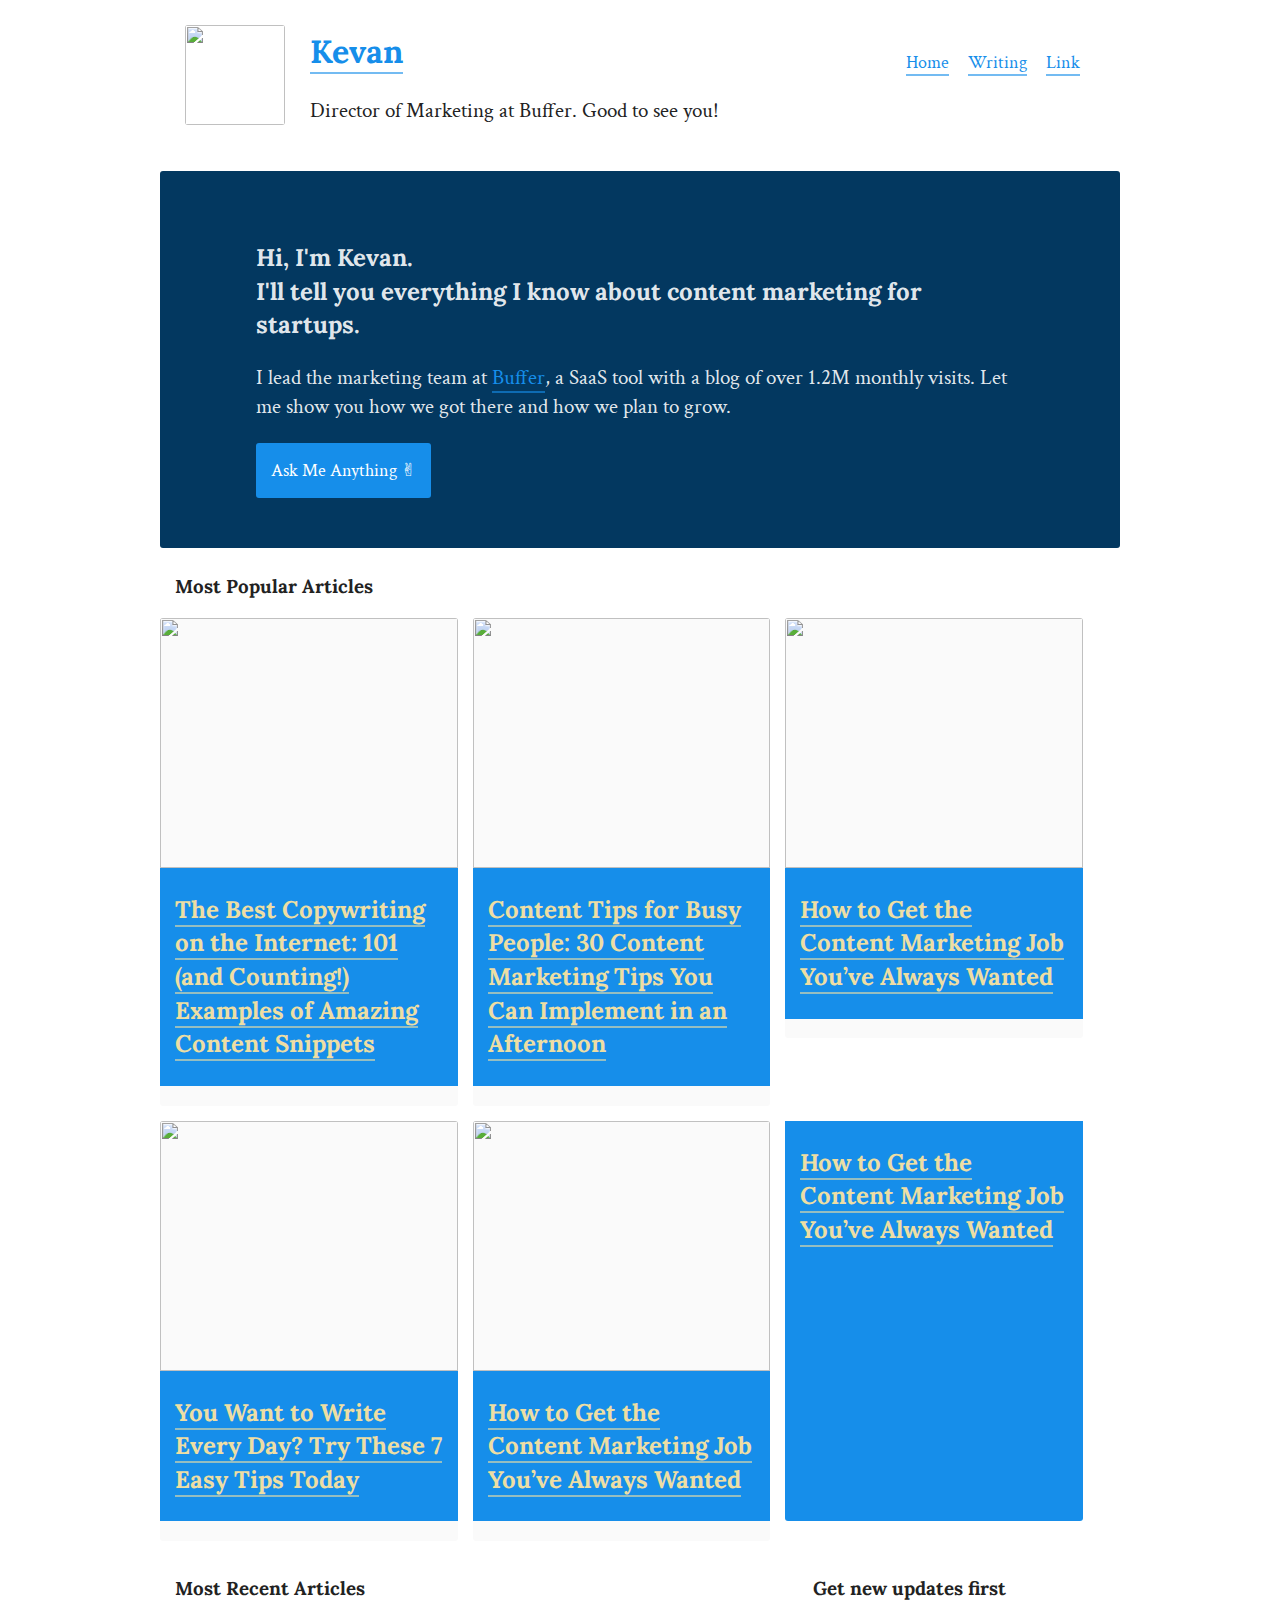
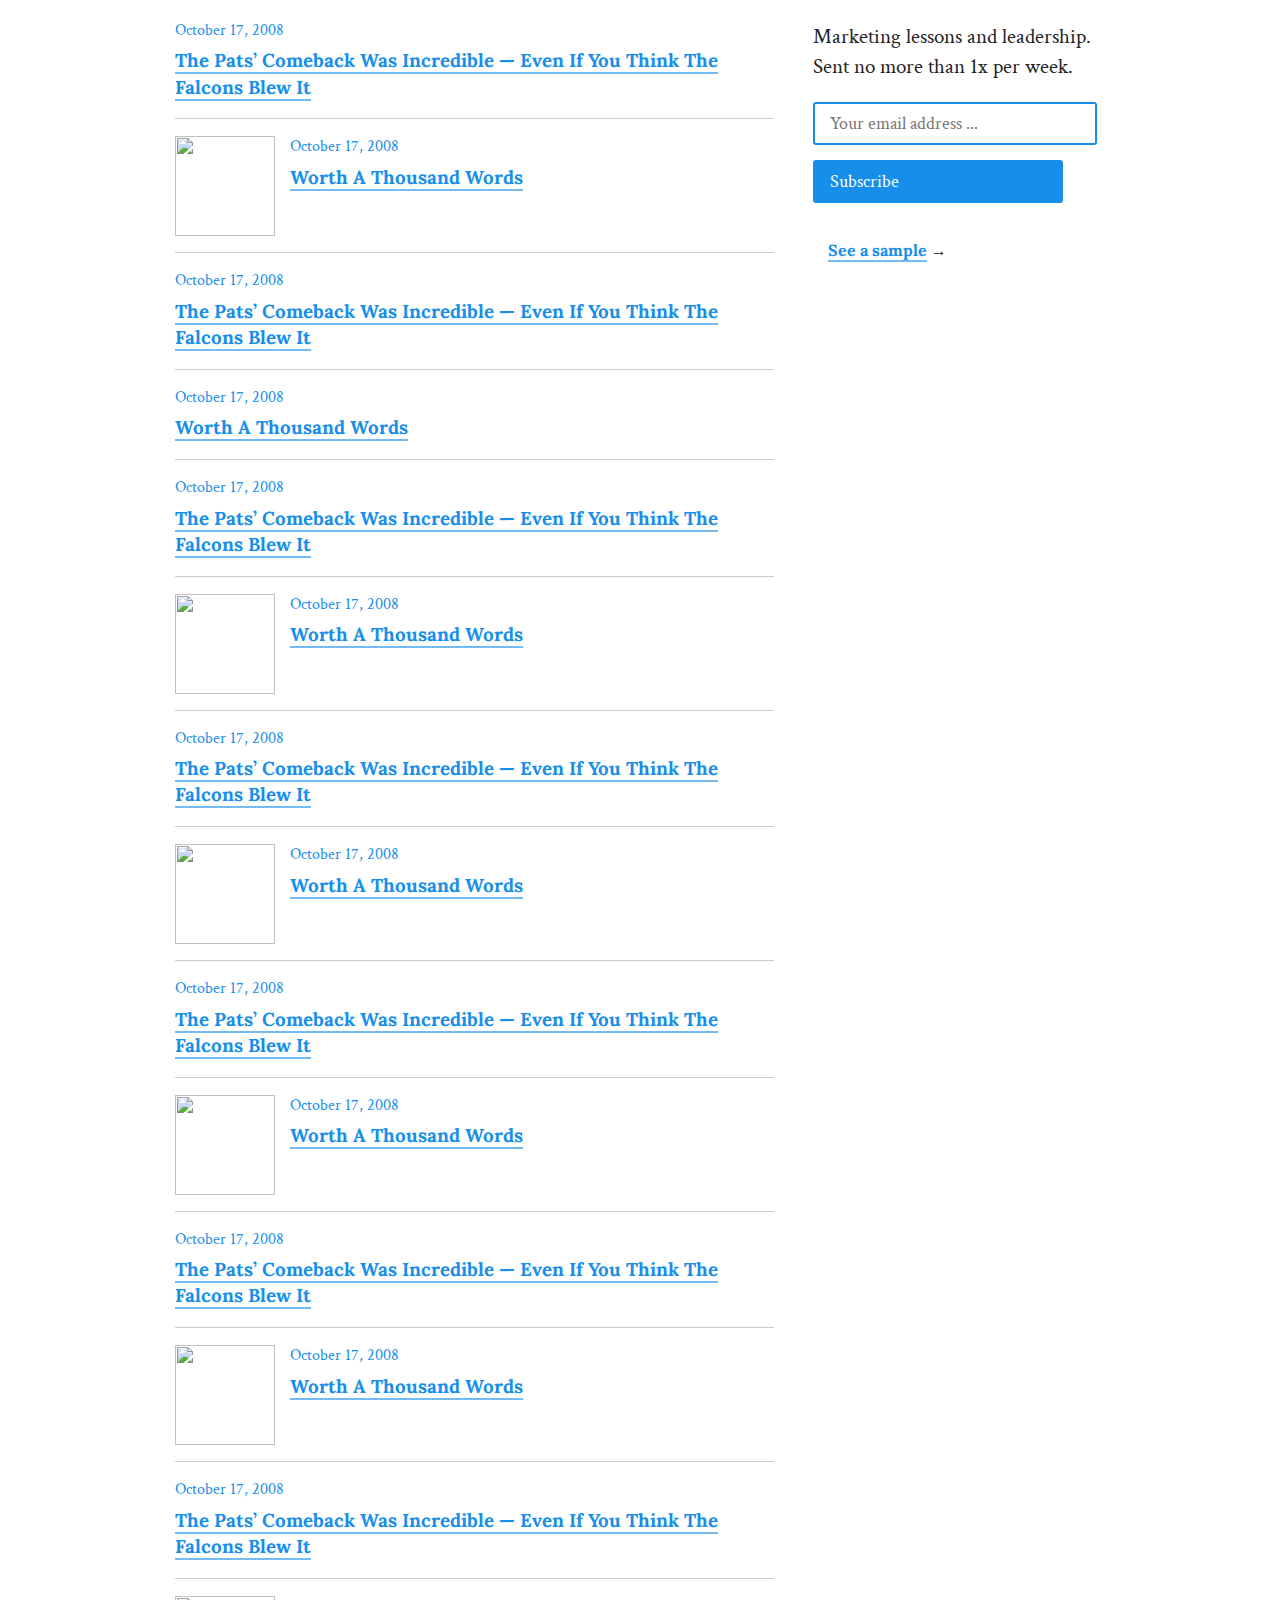
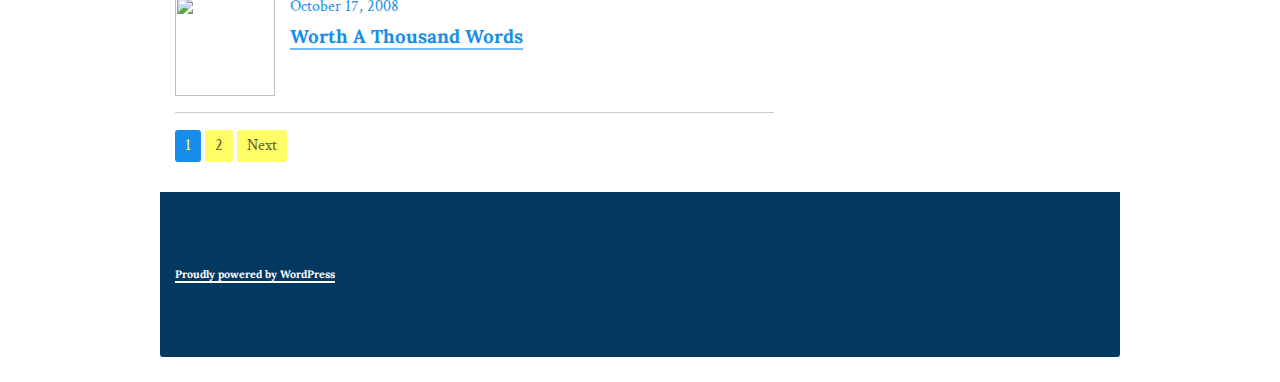
==== index-2.html @ b9b54f78 "second commit" ====
<!doctype html>
<html class="no-js" lang="">
    <head>
        <meta charset="utf-8">
        <meta http-equiv="x-ua-compatible" content="ie=edge">
        <title>Home - tryinitout</title>
        <meta name="description" content="">
        <meta name="viewport" content="width=device-width, initial-scale=1">

        <link rel="apple-touch-icon" href="apple-touch-icon.png">
        <!-- Place favicon.ico in the root directory -->

        <link rel="stylesheet" href="css/normalize.css">
        <link rel="stylesheet" href="css/main.css">
        <script src="js/vendor/modernizr-2.8.3.min.js"></script>

        <link href="https://fonts.googleapis.com/css?family=Crimson+Text" rel="stylesheet">
        <link href="https://fonts.googleapis.com/css?family=Lora:700" rel="stylesheet">



        <style type="text/css">

          body { font-family: "Crimson Text",Times,"Times New Roman",Georgia,serif;}
          p {font-size: 21px; }
          h1, h2, h3, h4, h5, h6 { font-family: 'Lora', sans-serif; }

/* Design */

          a { color: #168eea; text-decoration: none; border-bottom: 2px solid rgba(22,142,234,0.6)}
          a.link-box { padding: 5px 4px; border-radius: 3px; background-color: #cdcdcd; color:rgba(26,26,26,.75); border-bottom: none; }
          a.link-box:hover { background-color: rgba(22,142,234,0.6); color: #000000;}
          footer { font-family: "Source Sans Pro", sans-serif; }
          #site-navigation li { font-size: 18px; margin-right: 15px;}
          #site-navigation li:last-child { margin-right: none; }
          #post-list .entry-meta a { border-bottom: none; }

          .site-title {margin: 5px 0; }

          #hero { color: rgba(255,255,255,0.9) }
          #hero a { }


          .btn {
            padding: 5px; background-color: #168eea; border-radius: 3px; color: white; cursor: pointer;}
            .btn.large { padding: 15px; display:inline-block;}
            .btn:hover { background-color: rgba(22,142,234,0.6); color: rgba(255,255,255,0.9)}
            .btn.medium {padding: 10px;}
            #hero a.btn { color: white; border-bottom: none; font-size: 18px;}

          input {border-radius: 3px; padding: 10px; border: none;}
          input.email { width: 250px;}

          #articles .card { }
          #articles .has-post-thumbnail { background-color: rgba(0,0,0,.25)}
          .card-title a { color: #EDDEA4; border-bottom: 2px solid rgba(237,222,164,0.6)}

          #post-list .entry-title { margin-top: 5px; }
          #post-list .thumb { height: 100px !important; width: 100px; float: left; margin-right: 15px; overflow: hidden; }

          h1 { font-size: }
          h2 { font-size: }
          h3 { font-size: }
          h4 { font-size: }
          h5 { font-size: }

/* Structure */

          #page {
            max-width:960px; margin: 0 auto; }
          #masthead, #site-navigation {
            margin: 25px; }
          .custom-logo {
            width:100px; height:100px; border-radius:3px; float:left; margin-right:25px; }
          .site-branding { float: left; }
          #site-navigation { float: right; text-align: right; }
          #site-navigation ul { list-style: none; margin: 0; padding: 0;}
          #site-navigation li { display: inline; }

          #hero {
            background:#033860; margin: 25px 0; border-radius: 3px;}
          #hero .hero-text { width: 80%; padding: 50px; margin: 0 auto;}

          #featured-cards { width: auto; }
          #articles { float:left; width: 64%; }
          .card { width: 31%; min-height:400px; border-radius: 3px; float:left; margin: 0 15px 15px 0; background-color:#fafafa;}
          .has-post-thumbnail { min-height: 300px;}
          .card-thumbnail { background-size:cover; width:100%; height:250px; border-top-left-radius: 3px; border-top-right-radius: 3px; }
          .card-title { padding: 25px 15px; background-color: #168eea; margin-top: 0px; }
          #post-list { padding-left:15px; }
          #sidebar { background-color: #168eea; position: -webkit-sticky; position: sticky; top: 0; }

          #secondary {
            float:right; width: 32%; }

          #colophon {
            background:#033860; margin: 25px 0; border-radius: 3px; border-image: url(http://i.imgur.com/gvvL3u8.png) 50 round; border-top: 5px solid; color: white; }
          #colophon .site-info { width: 80%; padding: 50px 15px;}
          #colophon a { color: white; border-bottom: 2px solid white; }


          .sticky {
            position: relative;
            top: 0; }

        </style>

        <script src="http://ajax.googleapis.com/ajax/libs/jquery/1.4.2/jquery.min.js"></script>
        <script src="sticky.js"></script>


    </head>
    <body class="home blog">
        <!--[if lt IE 8]>
            <p class="browserupgrade">You are using an <strong>outdated</strong> browser. Please <a href="http://browsehappy.com/">upgrade your browser</a> to improve your experience.</p>
        <![endif]-->

<div id="page" class="site">

  <!-- Header -->

      <header id="masthead" class="site-header" role="banner">
    			<a href="#" class="custom-logo-link" rel="home" itemprop="url"><img width="248" height="243" src="https://pbs.twimg.com/profile_images/744803216278204416/8fRHJMm3.jpg" class="custom-logo" alt="" itemprop="logo"></a>
        <div class="site-branding">
					<h1 class="site-title"><a href="http://localhost:8888/kevan_test/" rel="home">Kevan</a></h1>
						<p class="site-description">Director of Marketing at Buffer. Good to see you!</p>
  			</div><!-- .site-branding -->
      </header><!-- #masthead -->

      <nav id="site-navigation" class="main-navigation" role="navigation">
        <div class="menu-main-menu-container">
          <ul id="menu-main-menu" class="nav-menu">
            <li class="menu-item"><a href="#">Home</a></li>
            <li class="menu-item"><a href="#">Writing</a></li>
            <li class="menu-item"><a href="#">Link</a></li>
          </ul>
        </div>
      </nav><!-- #site-navigation -->
      <div style="clear:both;"></div>

  <!-- Hero -->


      <div id="hero">
        <div class="hero-text">

          <h2 class="opening"><b>Hi, I'm Kevan.</b> <br>I'll tell you everything I know about content marketing for startups.    </h2>
          <p>I lead the marketing team at <a href="https://buffer.com" class="customize-unpreviewable">Buffer</a>, a SaaS tool with a blog of over 1.2M monthly visits. Let me show you how we got there and how we plan to grow.
          </p>
          <a href="#contact" class="btn large" style="">Ask Me Anything ✌︎</a>
        </div>
      </div><!-- #hero -->

  <!-- Articles -->

  <div id="primary" class="content-area">
    <main id="main" class="site-main" role="main">

      <div id="featured-cards">

        <h3 style="margin-left:15px;">Most Popular Articles</h3>
        <article class="card" >
          <div id="post-986195419" class="post type-post has-post-thumbnail  " >
            <img src="http://i.imgur.com/mk8cpVy.jpg" class="card-thumbnail">
          <h2 class="card-title"><a href="file:///Users/kevanlee/Desktop/Wordpress%20Theme/index-page.html">The Best Copywriting on the Internet: 101 (and Counting!) Examples of Amazing Content Snippets</a></h2>
        </div>
        </article>

        <article class="card">
          <div id="post-986195419" class="post type-post has-post-thumbnail  hentry" >
            <img src="http://i.imgur.com/u3ypkva.jpg" class="card-thumbnail">
          <h2 class="card-title"><a href="#">Content Tips for Busy People: 30 Content Marketing Tips You Can Implement in an Afternoon</a></h2>
        </div>
        </article>

        <article class="card" >
          <div id="post-986195419" class="post type-post has-post-thumbnail  hentry" >
            <img src="http://i.imgur.com/ULRBtX9.jpg" class="card-thumbnail">
          <h2 class="card-title"><a href="#">How to Get the Content Marketing Job You’ve Always Wanted</a></h2>
        </div>
        </article>

        <div style="clear: both;"></div>

        <article class="card" >
          <div id="post-986195419" class="post type-post has-post-thumbnail  hentry" >
            <img src="http://i.imgur.com/DMEZAqu.jpg" class="card-thumbnail">
          <h2 class="card-title"><a href="#">You Want to Write Every Day? Try These 7 Easy Tips Today</a></h2>
        </div>
        </article>

        <article class="card" >
          <div id="post-986195419" class="post type-post has-post-thumbnail  hentry" >
            <img src="http://i.imgur.com/ULRBtX9.jpg" class="card-thumbnail">
          <h2 class="card-title"><a href="#">How to Get the Content Marketing Job You’ve Always Wanted</a></h2>
        </div>
        </article>

        <article id="sidebar" class="card" >
          <div id="post-986195419" class="post type-post has-post-thumbnail  hentry" >
          <h2 class="card-title"><a href="#">How to Get the Content Marketing Job You’ve Always Wanted</a></h2>
        </div>
        </article>

      </div><!-- featured-cards -->

      <div id="articles">

        <div id="post-list">

        <h3>Most Recent Articles</h3>

        <article id="post-19" class="post-19 post type-post status-publish format-standard hentry category-uncategorized tag-boat tag-lake">
        		<header class="entry-header">
        		<div class="entry-meta"><a href="https://wp-themes.com/?p=19" rel="bookmark"><time class="entry-date published" datetime="2008-10-17T04:33:51+00:00">October 17, 2008</time></a></div><!-- .entry-meta -->
              <h3 class="entry-title"><a href="https://wp-themes.com/?p=19" rel="bookmark">The Pats’ Comeback Was Incredible — Even If You Think The Falcons Blew It</a></h3>
            </header><!-- .entry-header -->
        </article>

        <hr>

        <article id="post-19" class="post-19 post type-post status-publish format-standard hentry category-uncategorized tag-boat tag-lake" style="">
          <img src="http://i.imgur.com/u3ypkva.jpg" height="200px" width="200px" class="thumb">
        		<header class="entry-header">
        		<div class="entry-meta"><a href="https://wp-themes.com/?p=19" rel="bookmark">October 17, 2008</a></div><!-- .entry-meta -->
              <h3 class="entry-title"><a href="https://wp-themes.com/?p=19" rel="bookmark">Worth A Thousand Words</a></h3>
            </header><!-- .entry-header -->
        </article>
        <div style="clear: both;"></div>

        <hr>

        <article id="post-19" class="post-19 post type-post status-publish format-standard hentry category-uncategorized tag-boat tag-lake">
            <header class="entry-header">
            <div class="entry-meta"><a href="https://wp-themes.com/?p=19" rel="bookmark"><time class="entry-date published" datetime="2008-10-17T04:33:51+00:00">October 17, 2008</time></a></div><!-- .entry-meta -->
              <h3 class="entry-title"><a href="https://wp-themes.com/?p=19" rel="bookmark">The Pats’ Comeback Was Incredible — Even If You Think The Falcons Blew It</a></h3>
            </header><!-- .entry-header -->
        </article>

        <hr>

        <article id="post-19" class="post-19 post type-post status-publish format-standard hentry category-uncategorized tag-boat tag-lake">
            <header class="entry-header">
            <div class="entry-meta"><a href="https://wp-themes.com/?p=19" rel="bookmark"><time class="entry-date published" datetime="2008-10-17T04:33:51+00:00">October 17, 2008</time></a></div><!-- .entry-meta -->
              <h3 class="entry-title"><a href="https://wp-themes.com/?p=19" rel="bookmark">Worth A Thousand Words</a></h3>
            </header><!-- .entry-header -->
        </article>

        <hr>

        <article id="post-19" class="post-19 post type-post status-publish format-standard hentry category-uncategorized tag-boat tag-lake">
            <header class="entry-header">
            <div class="entry-meta"><a href="https://wp-themes.com/?p=19" rel="bookmark"><time class="entry-date published" datetime="2008-10-17T04:33:51+00:00">October 17, 2008</time></a></div><!-- .entry-meta -->
              <h3 class="entry-title"><a href="https://wp-themes.com/?p=19" rel="bookmark">The Pats’ Comeback Was Incredible — Even If You Think The Falcons Blew It</a></h3>
            </header><!-- .entry-header -->
        </article>

        <hr>

        <article id="post-19" class="post-19 post type-post status-publish format-standard hentry category-uncategorized tag-boat tag-lake" style="">
          <img src="http://i.imgur.com/u3ypkva.jpg" height="200px" width="200px" class="thumb">
            <header class="entry-header">
            <div class="entry-meta"><a href="https://wp-themes.com/?p=19" rel="bookmark">October 17, 2008</a></div><!-- .entry-meta -->
              <h3 class="entry-title"><a href="https://wp-themes.com/?p=19" rel="bookmark">Worth A Thousand Words</a></h3>
            </header><!-- .entry-header -->
        </article>
        <div style="clear: both;"></div>

        <hr>

        <article id="post-19" class="post-19 post type-post status-publish format-standard hentry category-uncategorized tag-boat tag-lake">
            <header class="entry-header">
            <div class="entry-meta"><a href="https://wp-themes.com/?p=19" rel="bookmark"><time class="entry-date published" datetime="2008-10-17T04:33:51+00:00">October 17, 2008</time></a></div><!-- .entry-meta -->
              <h3 class="entry-title"><a href="https://wp-themes.com/?p=19" rel="bookmark">The Pats’ Comeback Was Incredible — Even If You Think The Falcons Blew It</a></h3>
            </header><!-- .entry-header -->
        </article>

        <hr>

        <article id="post-19" class="post-19 post type-post status-publish format-standard hentry category-uncategorized tag-boat tag-lake" style="">
          <img src="http://i.imgur.com/u3ypkva.jpg" height="200px" width="200px" class="thumb">
            <header class="entry-header">
            <div class="entry-meta"><a href="https://wp-themes.com/?p=19" rel="bookmark">October 17, 2008</a></div><!-- .entry-meta -->
              <h3 class="entry-title"><a href="https://wp-themes.com/?p=19" rel="bookmark">Worth A Thousand Words</a></h3>
            </header><!-- .entry-header -->
        </article>
        <div style="clear: both;"></div>

        <hr>

        <article id="post-19" class="post-19 post type-post status-publish format-standard hentry category-uncategorized tag-boat tag-lake">
            <header class="entry-header">
            <div class="entry-meta"><a href="https://wp-themes.com/?p=19" rel="bookmark"><time class="entry-date published" datetime="2008-10-17T04:33:51+00:00">October 17, 2008</time></a></div><!-- .entry-meta -->
              <h3 class="entry-title"><a href="https://wp-themes.com/?p=19" rel="bookmark">The Pats’ Comeback Was Incredible — Even If You Think The Falcons Blew It</a></h3>
            </header><!-- .entry-header -->
        </article>

        <hr>

        <article id="post-19" class="post-19 post type-post status-publish format-standard hentry category-uncategorized tag-boat tag-lake" style="">
          <img src="http://i.imgur.com/u3ypkva.jpg" height="200px" width="200px" class="thumb">
            <header class="entry-header">
            <div class="entry-meta"><a href="https://wp-themes.com/?p=19" rel="bookmark">October 17, 2008</a></div><!-- .entry-meta -->
              <h3 class="entry-title"><a href="https://wp-themes.com/?p=19" rel="bookmark">Worth A Thousand Words</a></h3>
            </header><!-- .entry-header -->
        </article>
        <div style="clear: both;"></div>

        <hr>

        <article id="post-19" class="post-19 post type-post status-publish format-standard hentry category-uncategorized tag-boat tag-lake">
            <header class="entry-header">
            <div class="entry-meta"><a href="https://wp-themes.com/?p=19" rel="bookmark"><time class="entry-date published" datetime="2008-10-17T04:33:51+00:00">October 17, 2008</time></a></div><!-- .entry-meta -->
              <h3 class="entry-title"><a href="https://wp-themes.com/?p=19" rel="bookmark">The Pats’ Comeback Was Incredible — Even If You Think The Falcons Blew It</a></h3>
            </header><!-- .entry-header -->
        </article>

        <hr>

        <article id="post-19" class="post-19 post type-post status-publish format-standard hentry category-uncategorized tag-boat tag-lake" style="">
          <img src="http://i.imgur.com/u3ypkva.jpg" height="200px" width="200px" class="thumb">
            <header class="entry-header">
            <div class="entry-meta"><a href="https://wp-themes.com/?p=19" rel="bookmark">October 17, 2008</a></div><!-- .entry-meta -->
              <h3 class="entry-title"><a href="https://wp-themes.com/?p=19" rel="bookmark">Worth A Thousand Words</a></h3>
            </header><!-- .entry-header -->
        </article>
        <div style="clear: both;"></div>

        <hr>

        <article id="post-19" class="post-19 post type-post status-publish format-standard hentry category-uncategorized tag-boat tag-lake">
            <header class="entry-header">
            <div class="entry-meta"><a href="https://wp-themes.com/?p=19" rel="bookmark"><time class="entry-date published" datetime="2008-10-17T04:33:51+00:00">October 17, 2008</time></a></div><!-- .entry-meta -->
              <h3 class="entry-title"><a href="https://wp-themes.com/?p=19" rel="bookmark">The Pats’ Comeback Was Incredible — Even If You Think The Falcons Blew It</a></h3>
            </header><!-- .entry-header -->
        </article>

        <hr>

        <article id="post-19" class="post-19 post type-post status-publish format-standard hentry category-uncategorized tag-boat tag-lake" style="">
          <img src="http://i.imgur.com/u3ypkva.jpg" height="200px" width="200px" class="thumb">
            <header class="entry-header">
            <div class="entry-meta"><a href="https://wp-themes.com/?p=19" rel="bookmark">October 17, 2008</a></div><!-- .entry-meta -->
              <h3 class="entry-title"><a href="https://wp-themes.com/?p=19" rel="bookmark">Worth A Thousand Words</a></h3>
            </header><!-- .entry-header -->
        </article>
        <div style="clear: both;"></div>

        <hr>

<style type="text/css">

.page-numbers { display:inline-block; padding: 5px 10px; border-radius: 3px; background-color: #fffc66; color: rgba(26,26,26,.75); border-bottom: 0; }
.page-numbers:hover, .page-numbers.current { background-color: #168eea; color: #fffc66;}
.page-numbers .current a:hover { background-color: #fffc66; color: #1a1a1a; }

</style>

        <nav class="navigation pagination" role="navigation">
          <div class="nav-links"><span class="page-numbers current"><span class="meta-nav screen-reader-text"> </span>1</span>
            <a class="page-numbers" href="http://localhost:8888/kevan_test/page/2/"><span class="meta-nav screen-reader-text"> </span>2</a>
            <a class="next page-numbers" href="http://localhost:8888/kevan_test/page/2/">Next </a></div>
        </nav>

      </div><!-- #post-list -->

      </div><!-- #articles -->

  <!-- Sidebar -->

      <aside id="secondary" class="widget-area" role="complementary" style="top:0;">
        <div class="pinned">
      	<section id="microblog">

          <h3>Get new updates first</h3>
          <p>Marketing lessons and leadership. Sent no more than 1x per week.</p>

          <!-- Begin MailChimp Signup Form -->
          <div id="mc_embed_signup">
          <form action="//kevanlee.us1.list-manage.com/subscribe/post?u=269b1b68a4034096e04f017a0&amp;id=299f8ed916" method="post" id="mc-embedded-subscribe-form" name="mc-embedded-subscribe-form" class="validate" target="_blank" novalidate>
              <div id="mc_embed_signup_scroll">
                <style type="text/css">
                #mc_embed_signup_scroll input {     border: 2px solid #168eea;
    font-size: 18px;
    color: #087CA7;
    width: 250px;
    padding: 8px 15px;
    margin-bottom: 15px;
    border-radius: 3px; }
                #mc_embed_signup_scroll .button { background-color: #168eea; color: white; text-align: left; padding-left: 15px; font-size: 18px;}
                </style>
          	<input type="email" value="" name="EMAIL" class="email" id="mce-EMAIL" placeholder="Your email address ... " required>
              <!-- real people should not fill this in and expect good things - do not remove this or risk form bot signups-->
              <div style="position: absolute; left: -5000px;" aria-hidden="true"><input type="text" name="b_269b1b68a4034096e04f017a0_299f8ed916" tabindex="-1" value=""></div>
              <div class="clear"><input type="submit" value="Subscribe" name="subscribe" id="mc-embedded-subscribe" class="button"></div>
              </div>
          </form>
          </div>

          <!--End mc_embed_signup-->

          <article id="post-19" style="padding-left: 15px; " class="post-19 post type-post status-publish format-standard hentry category-uncategorized tag-boat tag-lake">
            <header class="entry-header">
              <h4 class="entry-title"><a href="https://wp-themes.com/?p=19" rel="bookmark">See a sample</a> →</h4>
            </header><!-- .entry-header -->
          </article>



            </header><!-- .entry-header -->
          </article>

        </section>
      </div><!-- pinned -->
      </aside><!-- #secondary -->


      <div  style="clear:both;"></div>



    </main><!-- #main -->
  </div><!-- #primary -->


  <!-- Footer -->

  <footer id="colophon" class="site-footer" role="contentinfo">

    <div class="site-info">
    	<h6><a href="https://wordpress.org/">Proudly powered by WordPress</a></h6>
    </div><!-- .site-info -->

	</footer><!-- #colophon -->

        <script src="https://code.jquery.com/jquery-1.12.0.min.js"></script>
        <script>window.jQuery || document.write('<script src="js/vendor/jquery-1.12.0.min.js"><\/script>')</script>
        <script src="js/plugins.js"></script>
        <script src="js/main.js"></script>

        <!-- Google Analytics: change UA-XXXXX-X to be your site's ID. -->
        <script>
            (function(b,o,i,l,e,r){b.GoogleAnalyticsObject=l;b[l]||(b[l]=
            function(){(b[l].q=b[l].q||[]).push(arguments)});b[l].l=+new Date;
            e=o.createElement(i);r=o.getElementsByTagName(i)[0];
            e.src='https://www.google-analytics.com/analytics.js';
            r.parentNode.insertBefore(e,r)}(window,document,'script','ga'));
            ga('create','UA-XXXXX-X','auto');ga('send','pageview');
        </script>

        <script src="https://raw.githubusercontent.com/webpop/jquery.pin/gh-pages/jquery.pin.js"></script>

        <script>
      $(".pinned").pin();
    </script>

    </body>
</html>
---- css/main.css ----
/*! HTML5 Boilerplate v5.3.0 | MIT License | https://html5boilerplate.com/ */

/*
 * What follows is the result of much research on cross-browser styling.
 * Credit left inline and big thanks to Nicolas Gallagher, Jonathan Neal,
 * Kroc Camen, and the H5BP dev community and team.
 */

/* ==========================================================================
   Base styles: opinionated defaults
   ========================================================================== */

html {
    color: #222;
    font-size: 1em;
    line-height: 1.4;
}

/*
 * Remove text-shadow in selection highlight:
 * https://twitter.com/miketaylr/status/12228805301
 *
 * These selection rule sets have to be separate.
 * Customize the background color to match your design.
 */

::-moz-selection {
    background: #b3d4fc;
    text-shadow: none;
}

::selection {
    background: #b3d4fc;
    text-shadow: none;
}

/*
 * A better looking default horizontal rule
 */

hr {
    display: block;
    height: 1px;
    border: 0;
    border-top: 1px solid #ccc;
    margin: 1em 0;
    padding: 0;
}

/*
 * Remove the gap between audio, canvas, iframes,
 * images, videos and the bottom of their containers:
 * https://github.com/h5bp/html5-boilerplate/issues/440
 */

audio,
canvas,
iframe,
img,
svg,
video {
    vertical-align: middle;
}

/*
 * Remove default fieldset styles.
 */

fieldset {
    border: 0;
    margin: 0;
    padding: 0;
}

/*
 * Allow only vertical resizing of textareas.
 */

textarea {
    resize: vertical;
}

/* ==========================================================================
   Browser Upgrade Prompt
   ========================================================================== */

.browserupgrade {
    margin: 0.2em 0;
    background: #ccc;
    color: #000;
    padding: 0.2em 0;
}

/* ==========================================================================
   Author's custom styles
   ========================================================================== */

















/* ==========================================================================
   Helper classes
   ========================================================================== */

/*
 * Hide visually and from screen readers
 */

.hidden {
    display: none !important;
}

/*
 * Hide only visually, but have it available for screen readers:
 * http://snook.ca/archives/html_and_css/hiding-content-for-accessibility
 */

.visuallyhidden {
    border: 0;
    clip: rect(0 0 0 0);
    height: 1px;
    margin: -1px;
    overflow: hidden;
    padding: 0;
    position: absolute;
    width: 1px;
}

/*
 * Extends the .visuallyhidden class to allow the element
 * to be focusable when navigated to via the keyboard:
 * https://www.drupal.org/node/897638
 */

.visuallyhidden.focusable:active,
.visuallyhidden.focusable:focus {
    clip: auto;
    height: auto;
    margin: 0;
    overflow: visible;
    position: static;
    width: auto;
}

/*
 * Hide visually and from screen readers, but maintain layout
 */

.invisible {
    visibility: hidden;
}

/*
 * Clearfix: contain floats
 *
 * For modern browsers
 * 1. The space content is one way to avoid an Opera bug when the
 *    `contenteditable` attribute is included anywhere else in the document.
 *    Otherwise it causes space to appear at the top and bottom of elements
 *    that receive the `clearfix` class.
 * 2. The use of `table` rather than `block` is only necessary if using
 *    `:before` to contain the top-margins of child elements.
 */

.clearfix:before,
.clearfix:after {
    content: " "; /* 1 */
    display: table; /* 2 */
}

.clearfix:after {
    clear: both;
}

/* ==========================================================================
   EXAMPLE Media Queries for Responsive Design.
   These examples override the primary ('mobile first') styles.
   Modify as content requires.
   ========================================================================== */

@media only screen and (min-width: 35em) {
    /* Style adjustments for viewports that meet the condition */
}

@media print,
       (-webkit-min-device-pixel-ratio: 1.25),
       (min-resolution: 1.25dppx),
       (min-resolution: 120dpi) {
    /* Style adjustments for high resolution devices */
}

/* ==========================================================================
   Print styles.
   Inlined to avoid the additional HTTP request:
   http://www.phpied.com/delay-loading-your-print-css/
   ========================================================================== */

@media print {
    *,
    *:before,
    *:after,
    *:first-letter,
    *:first-line {
        background: transparent !important;
        color: #000 !important; /* Black prints faster:
                                   http://www.sanbeiji.com/archives/953 */
        box-shadow: none !important;
        text-shadow: none !important;
    }

    a,
    a:visited {
        text-decoration: underline;
    }

    a[href]:after {
        content: " (" attr(href) ")";
    }

    abbr[title]:after {
        content: " (" attr(title) ")";
    }

    /*
     * Don't show links that are fragment identifiers,
     * or use the `javascript:` pseudo protocol
     */

    a[href^="#"]:after,
    a[href^="javascript:"]:after {
        content: "";
    }

    pre,
    blockquote {
        border: 1px solid #999;
        page-break-inside: avoid;
    }

    /*
     * Printing Tables:
     * http://css-discuss.incutio.com/wiki/Printing_Tables
     */

    thead {
        display: table-header-group;
    }

    tr,
    img {
        page-break-inside: avoid;
    }

    img {
        max-width: 100% !important;
    }

    p,
    h2,
    h3 {
        orphans: 3;
        widows: 3;
    }

    h2,
    h3 {
        page-break-after: avoid;
    }
}
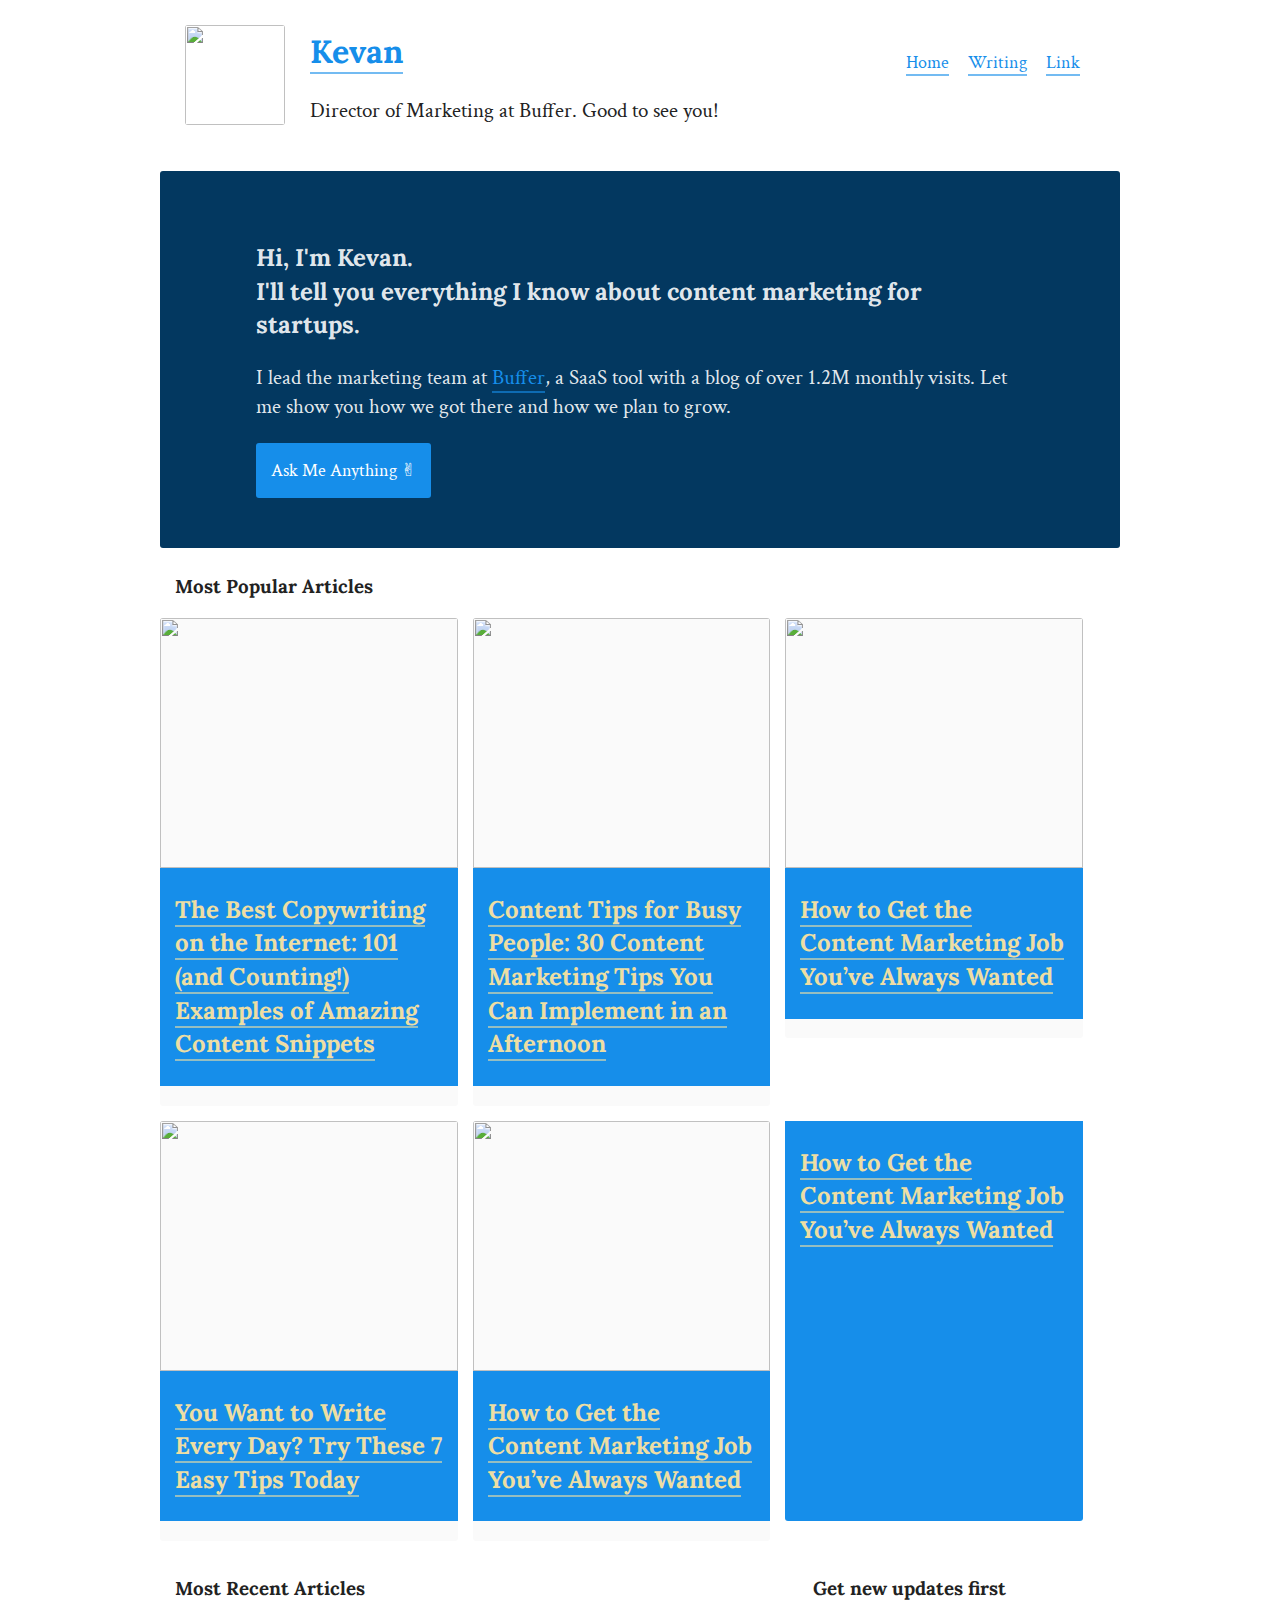
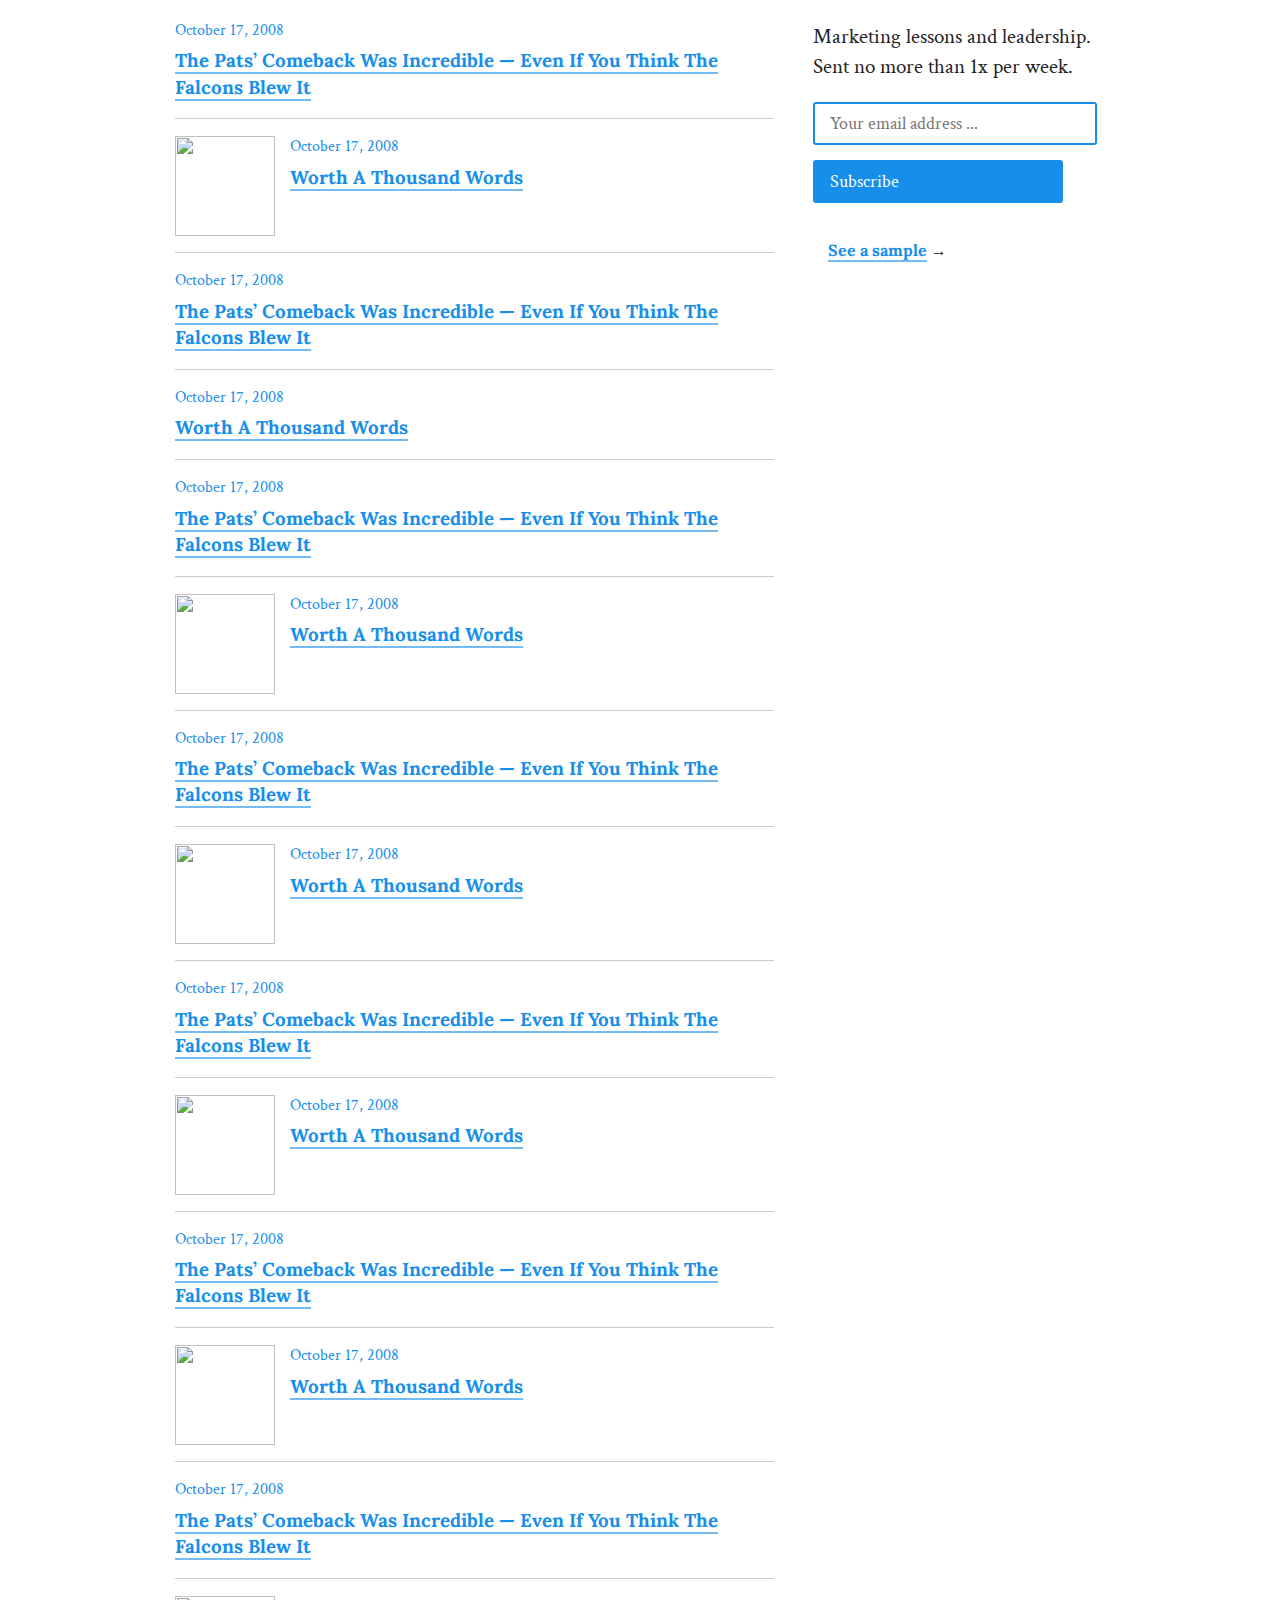
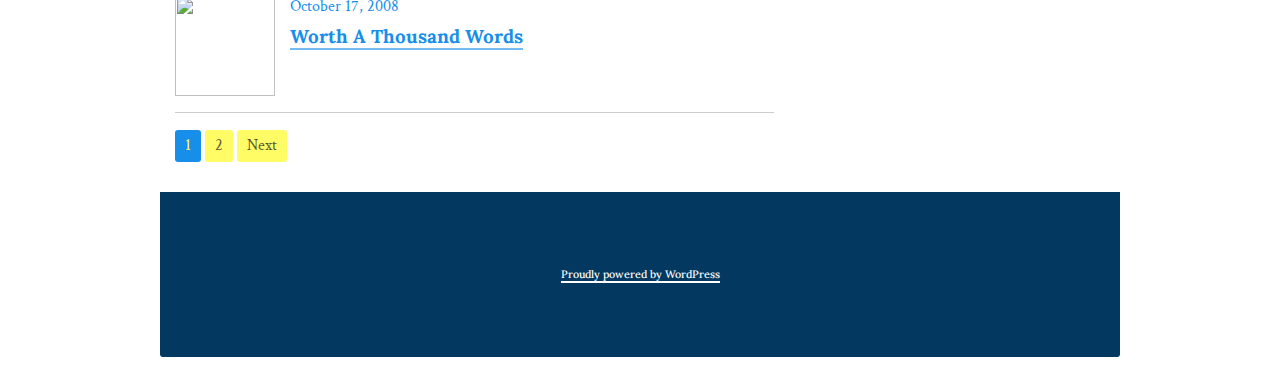
==== commit 1cf240cf: "Wrote a new page template and made changes to the existing header footer comments and author box" ====
--- a/index-2.html
+++ b/index-2.html
@@ -95,8 +95,8 @@
 
           #colophon {
             background:#033860; margin: 25px 0; border-radius: 3px; border-image: url(http://i.imgur.com/gvvL3u8.png) 50 round; border-top: 5px solid; color: white; }
-          #colophon .site-info { width: 80%; padding: 50px 15px;}
-          #colophon a { color: white; border-bottom: 2px solid white; }
+          #colophon .site-info { width: 400px; padding: 50px 15px; margin: 0 auto; text-align: center;}
+          #colophon a { color: white; border-bottom: 2px solid white; font-weight: 500;}
 
 
           .sticky {
